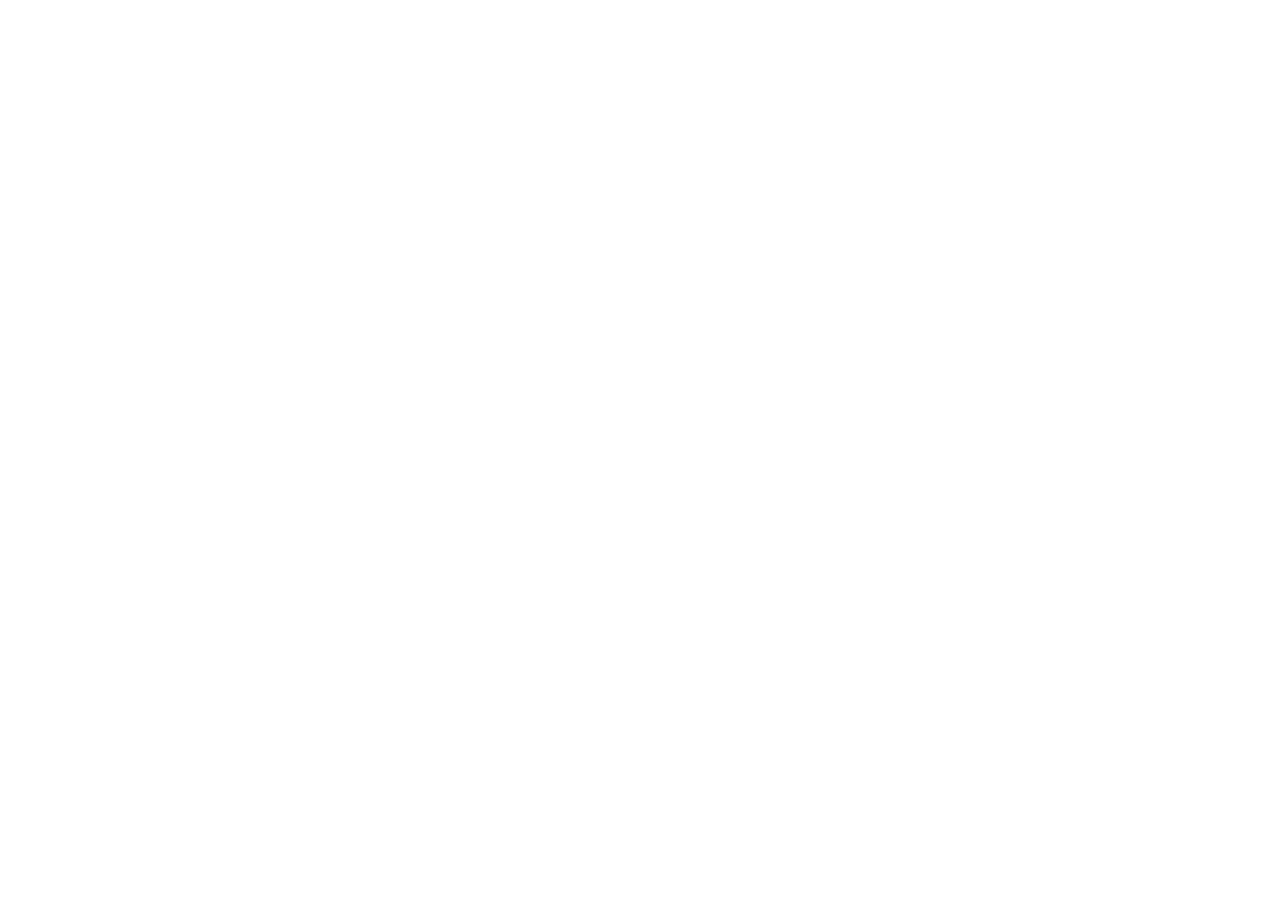
==== tic.html @ 22cc29ef "Add basic files and edit README.md Adds html, css, js with basic set up" ====
<!DOCTYPE html>
<html lang="en">
<head>
    <meta charset="UTF-8">
    <meta name="viewport" content="width=device-width, initial-scale=1.0">
    <title>Tic-Tac-Toe</title>
    <link rel="stylesheet" href="tic.css">
</head>
<body>
    <script src="tic.js"></script>
</body>
</html>
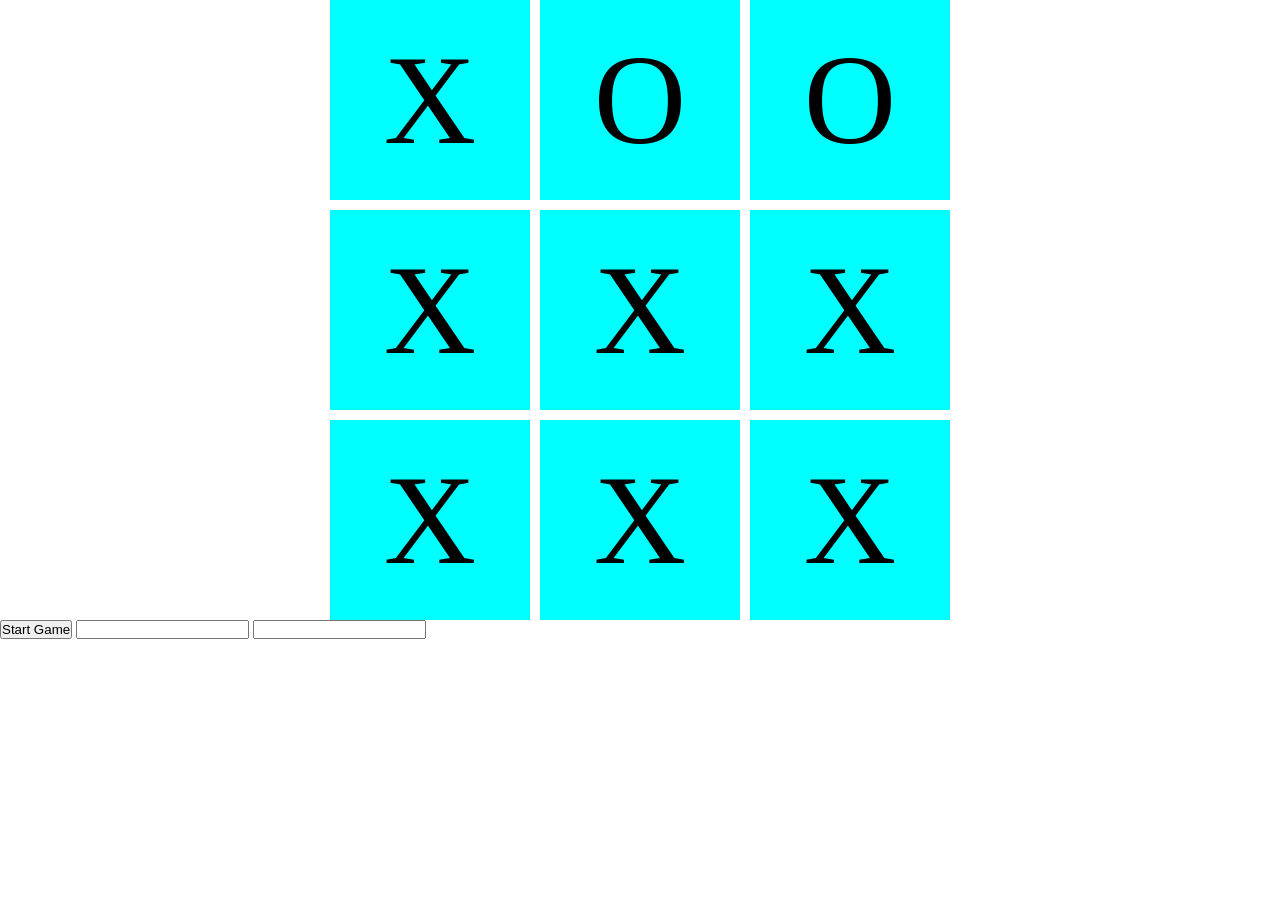
==== commit c01a1263: "First pass at front end interaction with back end Can play one game and get winner declaration" ====
--- a/tic.html
+++ b/tic.html
@@ -7,6 +7,23 @@
     <link rel="stylesheet" href="tic.css">
 </head>
 <body>
+    <div class="container">
+        <div class="box">X</div>
+        <div class="box">O</div>
+        <div class="box">O</div>
+        <div class="box">X</div>
+        <div class="box">X</div>
+        <div class="box">X</div>
+        <div class="box">X</div>
+        <div class="box">X</div>
+        <div class="box">X</div>
+    </div>
+    <button type="submit" class="start-button">Start Game</button>
+   
+    <input type="text" id="player1" required>
+    <input type="text" id="player2" required>
+
+    <div class="winner-declaration"></div>
     <script src="tic.js"></script>
 </body>
 </html>
--- a/tic.css
+++ b/tic.css
@@ -0,0 +1,26 @@
+:root {
+    --row-height: 200px;
+    --col-height: 200px;
+}
+
+* {
+    margin: 0;
+    padding: 0;
+    box-sizing: border-box;
+}
+
+.container {
+    display: grid;
+    grid-template-columns: repeat(3, var(--col-height));
+    grid-template-rows:  repeat(3, var(--row-height));
+    gap: 10px;
+    justify-content: center;
+}
+
+.box {
+    background-color: aqua;
+    font-size: 8rem;
+    text-align: center;
+    line-height: var(--row-height);
+}
+
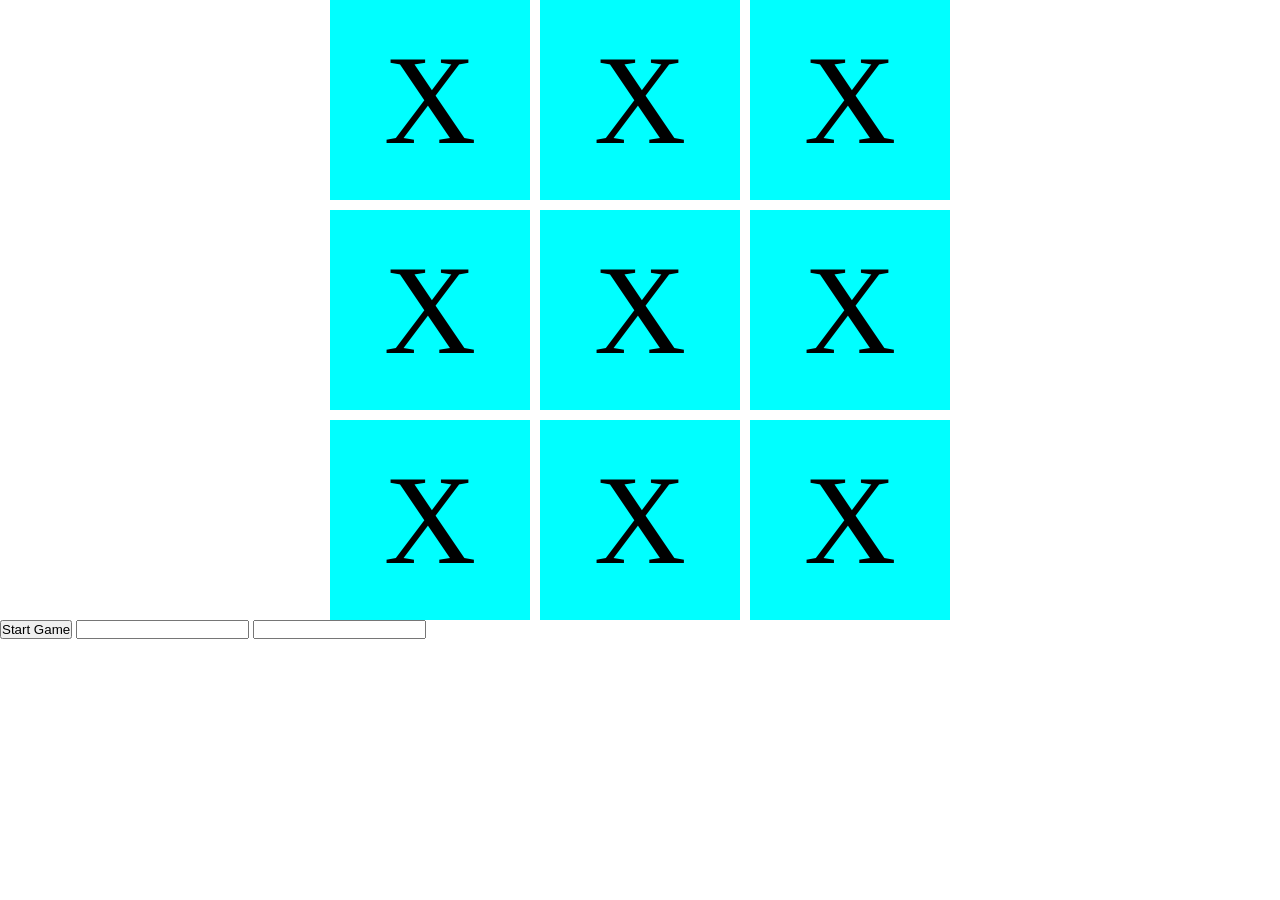
==== commit 86251ea1: "Allow playing multiple games Start game button resets board and moves and correctly declares winner" ====
--- a/tic.html
+++ b/tic.html
@@ -9,8 +9,8 @@
 <body>
     <div class="container">
         <div class="box">X</div>
-        <div class="box">O</div>
-        <div class="box">O</div>
+        <div class="box">X</div>
+        <div class="box">X</div>
         <div class="box">X</div>
         <div class="box">X</div>
         <div class="box">X</div>
@@ -24,6 +24,7 @@
     <input type="text" id="player2" required>
 
     <div class="winner-declaration"></div>
+    <div class="bad-move"></div>
     <script src="tic.js"></script>
 </body>
 </html>
--- a/tic.css
+++ b/tic.css
@@ -24,3 +24,13 @@
     line-height: var(--row-height);
 }
 
+.bad-move {
+    font-size: 4rem;
+    font-weight: bold;
+    color: red;
+}
+
+.winner-declaration {
+    font-size: 4rem;
+    color: green;
+}
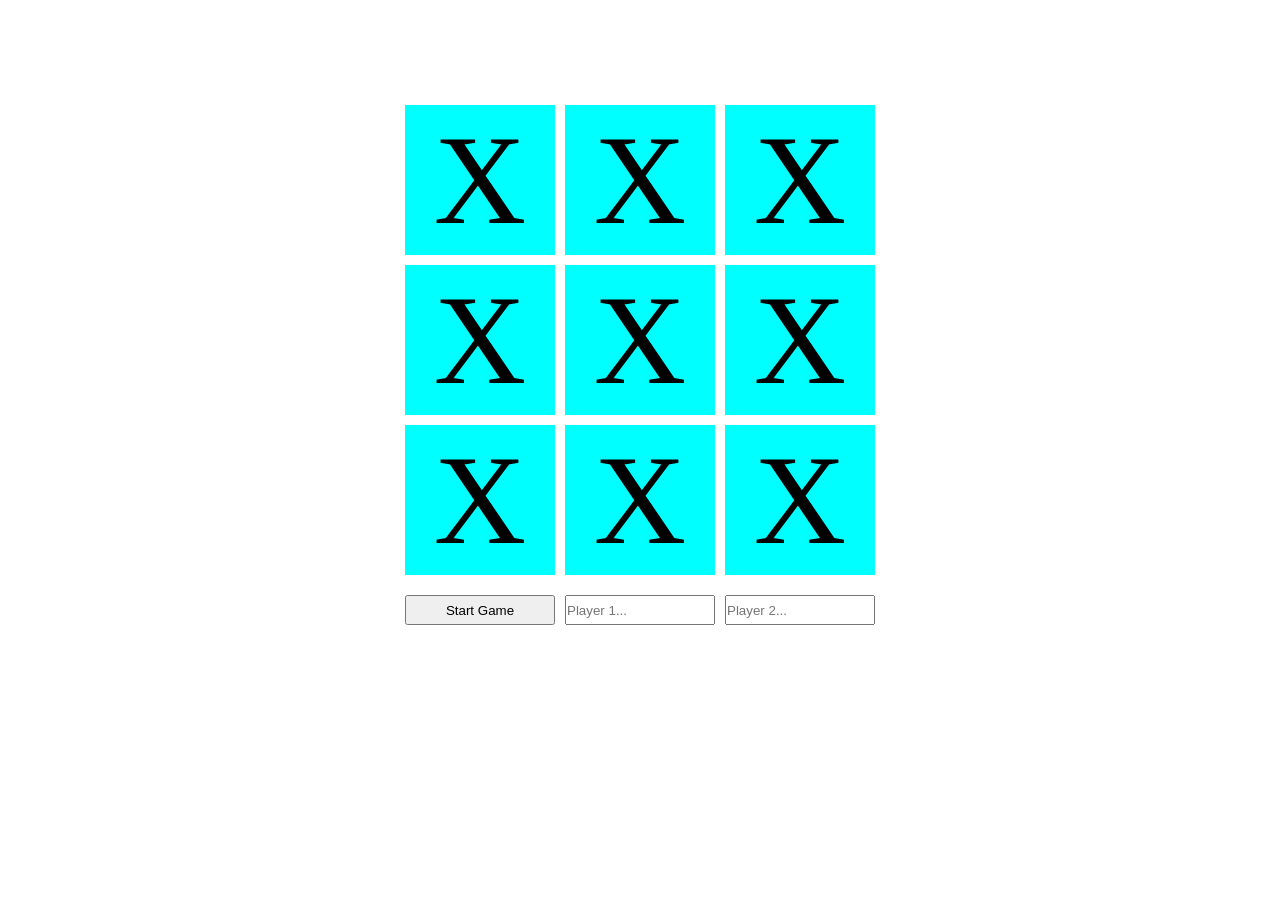
==== commit bafc620b: "Set up grid and flex items for page Grid for board and footer, flex item for page" ====
--- a/tic.html
+++ b/tic.html
@@ -18,13 +18,16 @@
         <div class="box">X</div>
         <div class="box">X</div>
     </div>
-    <button type="submit" class="start-button">Start Game</button>
+    <div class = "footer">
+        <button type="submit" class="start-button">Start Game</button>
    
-    <input type="text" id="player1" required>
-    <input type="text" id="player2" required>
-
-    <div class="winner-declaration"></div>
-    <div class="bad-move"></div>
+        <input type="text" id="player1" placeholder="Player 1..." required>
+        <input type="text" id="player2" placeholder="Player 2..." required>
+    </div>
+    <div class = "announcements">
+        <div class="winner-declaration"></div>
+        <div class="bad-move"></div>
+    </div>
     <script src="tic.js"></script>
 </body>
 </html>
--- a/tic.css
+++ b/tic.css
@@ -1,6 +1,7 @@
 :root {
-    --row-height: 200px;
-    --col-height: 200px;
+    --row-height: 150px;
+    --col-width: 150px;
+    --standard-gap: 10px;
 }
 
 * {
@@ -9,12 +10,21 @@
     box-sizing: border-box;
 }
 
+body {
+    display: flex;
+    flex-direction: column;
+    justify-content: center;
+    align-items: center;
+    height: 100vh;
+    gap: calc(2* var(--standard-gap));
+}
 .container {
     display: grid;
-    grid-template-columns: repeat(3, var(--col-height));
+    grid-template-columns: repeat(3, var(--col-width));
     grid-template-rows:  repeat(3, var(--row-height));
-    gap: 10px;
+    gap: var(--standard-gap);
     justify-content: center;
+    align-content: center;
 }
 
 .box {
@@ -24,13 +34,32 @@
     line-height: var(--row-height);
 }
 
+.announcements {
+    height: var(--row-height);
+}
+
 .bad-move {
     font-size: 4rem;
     font-weight: bold;
     color: red;
+
+
 }
 
 .winner-declaration {
     font-size: 4rem;
     color: green;
-}+}
+
+.start-button, 
+input[type="text"] {
+    height: calc(var(--row-height) / 5);
+    width: var(--col-width);
+}
+
+.footer {
+    display: grid;
+    gap: var(--standard-gap);
+    grid-template-columns: repeat(3, var(--col-width));
+}
+
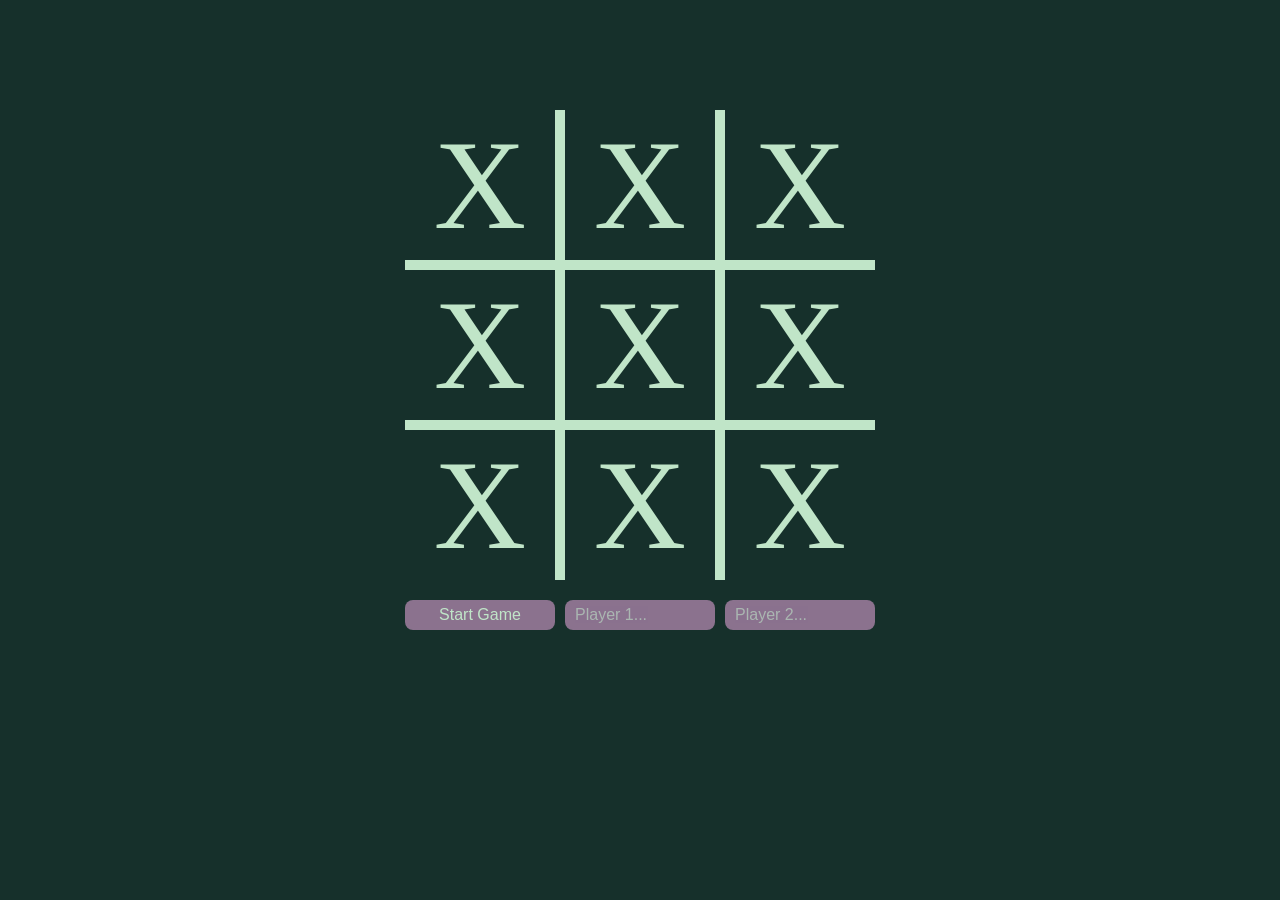
==== commit 4fa194df: "Finish CSS front end changes Add better color palette and button/input" ====
--- a/tic.html
+++ b/tic.html
@@ -18,7 +18,7 @@
         <div class="box">X</div>
         <div class="box">X</div>
     </div>
-    <div class = "footer">
+    <form action=""  method="post" a class = "footer">
         <button type="submit" class="start-button">Start Game</button>
    
         <input type="text" id="player1" placeholder="Player 1..." required>
--- a/tic.css
+++ b/tic.css
@@ -2,12 +2,16 @@
     --row-height: 150px;
     --col-width: 150px;
     --standard-gap: 10px;
+    --dark-green: #16302B;
+    --tea-green: #C0E5C8;
+    --mountbatten-pink: #8B728E;
 }
 
 * {
     margin: 0;
     padding: 0;
     box-sizing: border-box;
+    background-color: var(--dark-green);
 }
 
 body {
@@ -25,17 +29,22 @@
     gap: var(--standard-gap);
     justify-content: center;
     align-content: center;
+    background-color: var(--tea-green);
+    /* border: 4px solid black; */
 }
 
 .box {
-    background-color: aqua;
+    background-color: var(--dark-green);
+    color: var(--tea-green);
     font-size: 8rem;
     text-align: center;
     line-height: var(--row-height);
 }
 
 .announcements {
+    grid-column: 1 / -1;
     height: var(--row-height);
+    text-align: center;
 }
 
 .bad-move {
@@ -48,13 +57,33 @@
 
 .winner-declaration {
     font-size: 4rem;
-    color: green;
+    color: var(--tea-green);
 }
 
 .start-button, 
 input[type="text"] {
     height: calc(var(--row-height) / 5);
     width: var(--col-width);
+    background-color: var(--mountbatten-pink);
+    border: 0;
+    border-radius: 8px;
+    color: var(--tea-green);
+    font-size: 1rem;
+
+}
+
+input[type="text"]::-webkit-input-placeholder{
+    color: var(--tea-green);
+    opacity: 0.6;
+}
+
+input[type="text"] {
+    padding-left: 10px;
+}
+
+.start-button:hover,
+.box:hover {
+    cursor: pointer;  
 }
 
 .footer {
